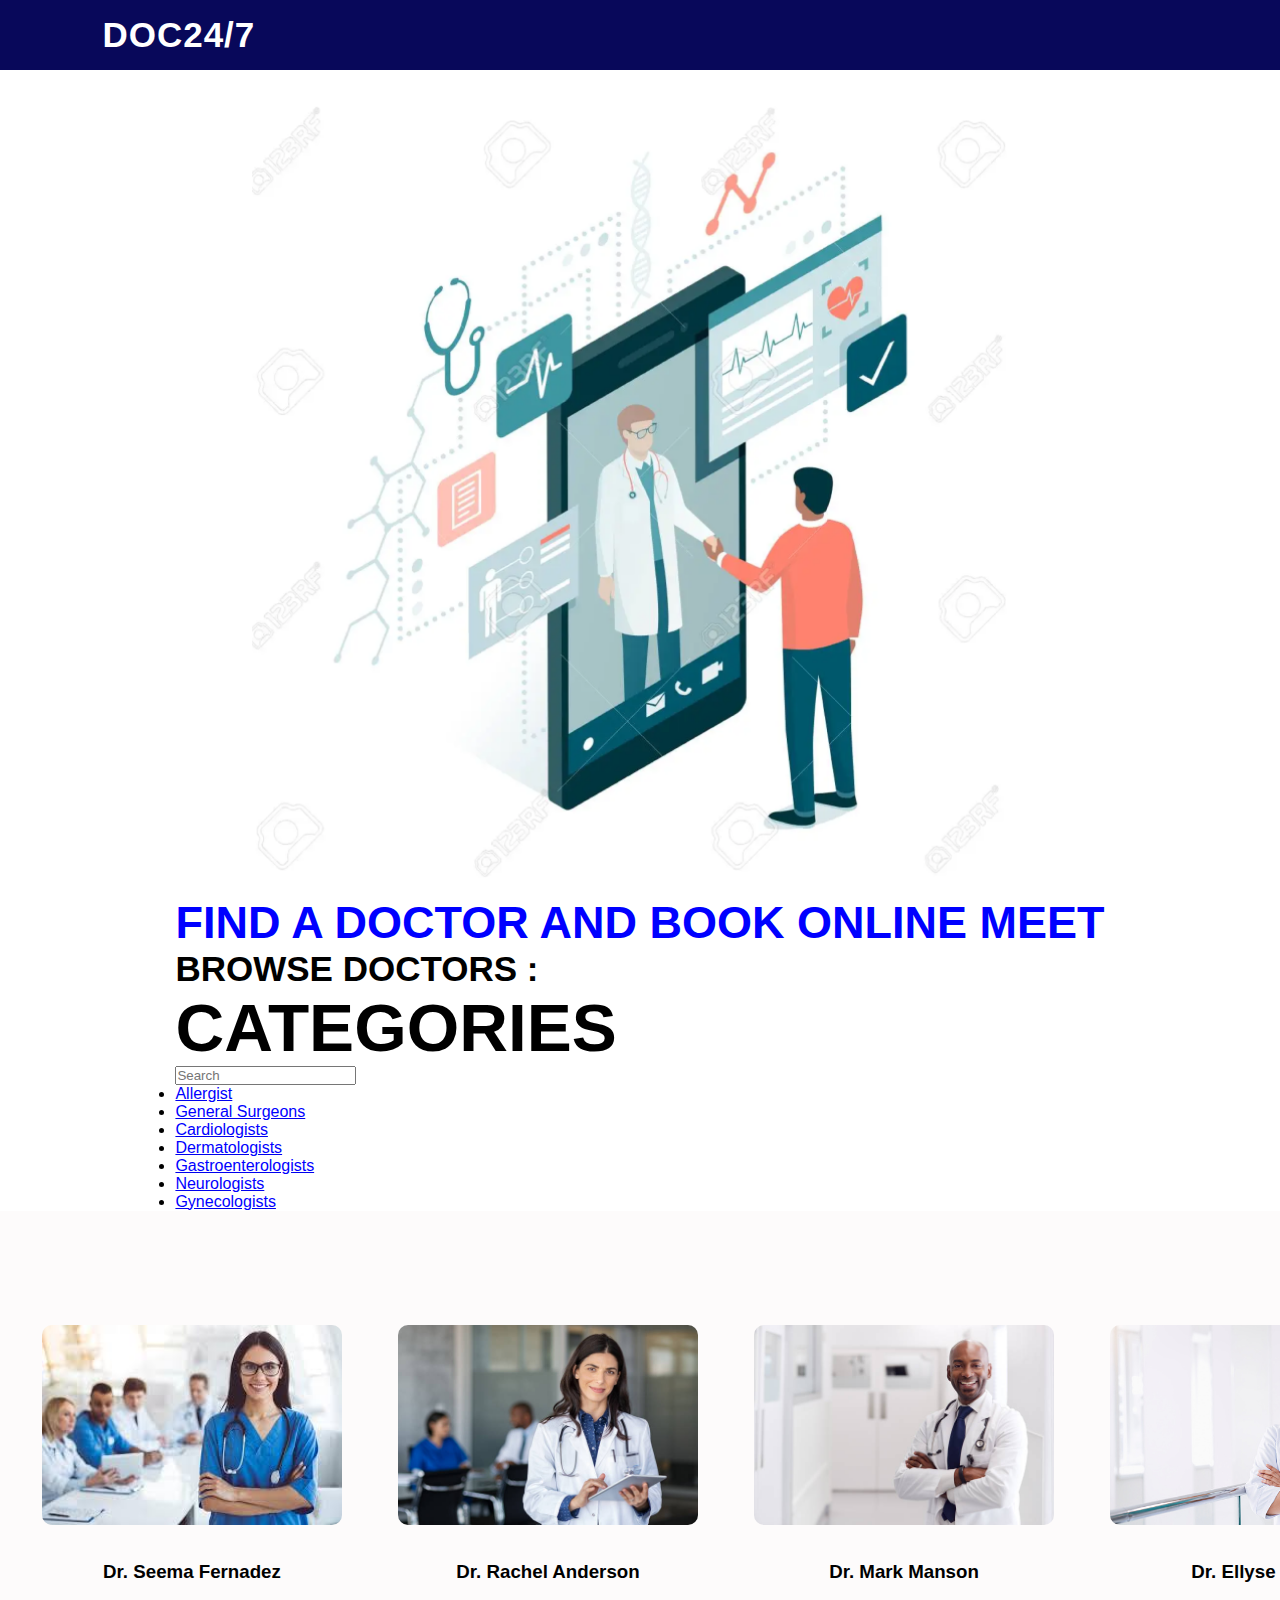
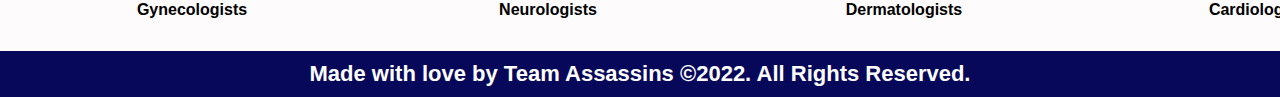
==== consultation.html @ af4ab014 "Add files via upload" ====
<!DOCTYPE html>
<html>

<head>
  <title>DOC-24/7 | Consultation</title>
  <meta name="viewport" content="width=device-width, initial-scale=1">
  <link rel="preconnect" href="https://fonts.gstatic.com">
  <link
    href="https://fonts.googleapis.com/css2?family=Josefin+Sans:ital,wght@0,100;0,200;0,300;0,400;0,500;0,600;0,700;1,100;1,200;1,300;1,400;1,500;1,600;1,700&display=swap"
    rel="stylesheet">

  <link rel="stylesheet" href="https://cdnjs.cloudflare.com/ajax/libs/font-awesome/5.15.3/css/all.min.css"
    integrity="sha512-iBBXm8fW90+nuLcSKlbmrPcLa0OT92xO1BIsZ+ywDWZCvqsWgccV3gFoRBv0z+8dLJgyAHIhR35VZc2oM/gI1w=="
    crossorigin="anonymous" referrerpolicy="no-referrer" />
  <link rel="stylesheet" href="https://cdnjs.cloudflare.com/ajax/libs/materialize/0.100.2/css/materialize.min.css">
  <link href="https://maxcdn.bootstrapcdn.com/font-awesome/4.7.0/css/font-awesome.min.css" rel="stylesheet"
    integrity="sha384-wvfXpqpZZVQGK6TAh5PVlGOfQNHSoD2xbE+QkPxCAFlNEevoEH3Sl0sibVcOQVnN" crossorigin="anonymous">

  <style>
    * {
      padding: 0;
      margin: 0;
      font-family: 'Roboto', sans-serif;
      box-sizing: border-box;
    }

    .collection-item p{
      color: blue;
    }


    

    div.scrollmenu {
      background-color: rgb(253, 251, 251);
      overflow: auto;
      white-space: pre-line;
      display: inline-flex;
      width: 100%;

    }

    div.scrollmenu a {
      display: inline-block;
      color: white;
      text-align: center;
      padding: 14px;
      text-decoration: none;
    }

    div.scrollmenu a:hover {
      /* background-color: #777; */
    }

    .picture-intro a img {
      /* font-size mayhem: 22px; */
      height: 500px;
      /* wi heydth: p hey x; */
      
    }

    .collection li:hover{
      color: white;
      /* font-size: 333px; */
    }

    

    nav {
      display: flex;
      align-items: center;
      justify-content: space-between;
      padding-top: 15px;
      padding-bottom: 15px;
      padding-left: 8%;
      padding-right: 8%;
      background-color: rgb(8, 8, 90);
    }

    .logo {
      color: white;
      font-size: 35px;
      letter-spacing: 1px;
      cursor: pointer;
      font-weight: bolder;


    }

    nav ul li {
      list-style-type: none;
      display: inline-block;
      padding: 10px 15px;
    }

    nav ul li a {
      color: white;
      text-decoration: none;
      font-weight: bold;
      text-transform: capitalize;
      font-size: 20px ;
      
    }

    nav ul li a:hover {
      color: #3d6be9;
      transition: .4s;
    }

    .menu-btn {
      color: white;
      font-size: 23px;
      cursor: pointer;
      display: none;
    }




    @media screen and (max-width: 1390px) {

      /* nav ul{
	display: none;
}

 */
      /* nav ul{
		position: absolute;
		height: 100vh;
		width: 100%;
		left: 0;
		top: 0;
		background: #111;
	} */
      .menu-btn {
        display: block;
      }

      .nav-links {
        position: absolute;
        display: flex;
        flex-direction: column;
        width: 100%;
        height: 77vh;
        background: rgb(36, 11, 175);
        top: 64px;
        right: 0;
        text-align: center;
        z-index: 1;
        transition: all .5s;
        /* margin: ; */

        opacity: 0;
      }

      .show-sidebar {
        opacity: 1;
      }

      .nav-links li {
        display: block;
        font-size: 30px;
        margin: 10px;
        margin-top: 60px;

      }

      .nav-links li a:hover {
        background: none;
        color: #f9004d;
      }
      .mid-section{
      display: flex;
      justify-content: center;
      align-items: center;
      flex-direction: column;
      margin-right: 2%;
      margin-left: 2%;

    }
      .mid-section-img img{
        width: 100%;
      }

      .header h1{
        font-size: 25px;
      }
      
      .doctor-specialization-header h1{
        font-size: 35px;
      }

      .picture-intro a img {
      /* font-size: 22px; */
      height: 250px;
      /* width: px; */
    }



    }

    .picture-intro a img {
      /* font-size: 22px; */
      height: 200px;
      width: 300px;
      border-radius: 10px;
      
      /* width: px; */
    }

    .picture-intro h3,h4{
      margin-top: 0px;
      text-align: center;
    }

    .picture-intro{
      /* margin-bottom: 0%; */
    }


    .mid-section{
      display: flex;
      justify-content: center;
      align-items: center;

    }
    .header h1{
      font-size: 45px;
      color: blue;
    }
    .doctor-specialization-header{
      font-size: 45px;
      font-weight: bolder;
    }
    .correction{
      margin-top: 50px;
    }
    .present-icon{
      color: #3d6be9;
    }
    .footer{
        margin-top: 80px;
        background: #3d6be9;
        color: #ffffff;
    }
    .footer .col-4{
        min-height: 200px;
        display: flex;
        flex-direction: column;
        justify-content: space-around;
    }
    .footer1 h1{
        font-size: 40px;
        margin-bottom: 30px;
    }
    .footer h3{
        font-size: 20px;
    }
    .footer hr{
        width: 90%;
        margin: 0 auto;
    }
    #copyright{
       text-align: center;
        padding: 10px;
        background: rgb(8, 8, 90);
        color: #ffffff;
        font-weight: 500;
        /* font-size: 15px; */

    }
    #copyright h3{
      font-size: 22px;
    }
    .footer .grid-wrapper{
        display: grid;
        grid-template-columns: repeat(auto-fit,minmax(250px,auto));
        grid-gap: 2em;
        padding: 2rem;
    }
    /* .collection-item{
      color: white;
    } */
    
  </style>
</head>

<body>
  <div class="hero">

    <nav>
      <h2 class="logo">DOC<span>24/7</span></h2>
      <ul class="nav-links">
        <li><a href="Home.html">Home</a></li>
        <li><a class="present-icon" href="consultation.html">Consultation</a></li>
        <li><a href="emergency.html">Emergency</a></li>
        <li><a href="login.html">Sign in</a></li>
      </ul>

      <div class="menu-btn">
        <i class="fas fa-bars"></i>
      </div>

    </nav>


    <div class="mid-section">
      <div class="mid-section-img">

        <img src="img/consultation.png" alt="">

        <img src="page_files/images/consultation.png" alt="">

      </div>
      <div class="finding-appointment">
        <div class="header">
          <h1>FIND A DOCTOR AND BOOK ONLINE MEET</h1>
          <!-- <p>Easily book a virtual meet with doctor anywhere in the world DOC24/7</p> -->
        </div>
        <!-- <div class="input-bar">
          <input type="text" placeholder="Search" class="search-bar">
          <i class="fas fa-search"></i>
        </div> -->
        <div class="doctor-specialization">
          <div class="doctor-specialization-header">
            <h1>BROWSE DOCTORS :</h1>
            <h2>CATEGORIES</h2>

          </div>
          <div class="container">
            <div class="row">
              <div class="col s12">
                <div class="card" id="main">
                  <div class="card-action">
                    <!-- <h5 id="task-title">Tasks</h5> -->
                    <div class="input-field col s12">
                      <input type="text" placeholder="Search" name="filter" id="filter">
                      <!-- <label for="filter">Filter Tasks</label> -->
                    </div>
                    <ul class="collection">
                      <li>
                        <a href="https://forms.gle/eTrnrB6i5hMcqkYw7" class="collection-item"> <p class="end-goal" > Allergist </p></a>
                      </li>
                      
                      <li>
                       <a   class="collection-item" href="https://forms.gle/xVBidWu2ZsnB7X2e8"> <p class="end-goal" > General Surgeons  </p>  </a>    
                      </li>
                      <li>
                      <a  class="collection-item" href="https://forms.gle/UJjVGUBqZhZh9bSB8"><p class="end-goal" >  Cardiologists   </p>    </a>
                      </li>
                      <li>
                       <a  class="collection-item end-goal" href="https://forms.gle/nnyBF58Wf7uPMVUT7"> <p class="end-goal" > Dermatologists  </p>    </a>
                      </li>
                      <li>
                       <a  class="collection-item end-goal"  href="#"> <p class="end-goal" > Gastroenterologists </p> </a>
                      </li>
                      <li>
                        <a  class="collection-item" href="https://forms.gle/c9WiNYCpMjL85raA9"> <p class="end-goal" > Neurologists   </p>    </a>
                      </li>
                      <li>
                       <a  class="collection-item" href="https://forms.gle/SyjSLVKgTNSaH94J8"> <p class="end-goal" > Gynecologists   </p>     </a>
                      </li>

                    </ul>
                    <!-- <a href="#" class="clear-tasks btn black">Clear Tasks</a> -->
                  </div>
                </div>
              </div>
            </div>
          </div>



        </div>
      </div>
    </div>

    <div class="scrollmenu">


      <a>
        <div class="picture-intro">

          <!-- <a href="https://forms.gle/SyjSLVKgTNSaH94J8"><img src="img/doctor1.jpg" alt=""></a> -->

          <a href="https://forms.gle/SyjSLVKgTNSaH94J8"><img src="page_files/images/doctor1.jpg" alt=""></a>

          <h3>Dr. Seema Fernadez</h3>
          <h4>Gynecologists</h4>
        </div>
      </a>
      <a>
        <div class="picture-intro">

          <!-- <a href="https://forms.gle/c9WiNYCpMjL85raA9"><img src="img/doctor2.jpg" alt=""></a> -->

          <a href="https://forms.gle/c9WiNYCpMjL85raA9"><img src="page_files/images/doctor2.jpg" alt=""></a>

          <h3>Dr. Rachel Anderson</h3>
          <h4>Neurologists</h4>
        </div>
      </a>
      <a>
        <div class="picture-intro">

          <!-- <a href="https://forms.gle/nnyBF58Wf7uPMVUT7"><img src="img/doctor3.jpg" alt=""></a> -->

          <a href="https://docs.google.com/forms/d/e/1FAIpQLScnrFFW5rPR-_y2NNPKtQv3DG3pppr_Ju_62vBPl4rWT1Zmvw/viewform"><img src="page_files/images/doctor3.jpg" alt=""></a>

          <h3>Dr. Mark Manson</h3>
          <h4>Dermatologists</h4>
        </div>
      </a>
      <a>
        <div class="picture-intro">

          <!-- <a href="https://forms.gle/UJjVGUBqZhZh9bSB8"><img src="img/doctor4.jpg" alt=""></a> -->

          <a href="https://forms.gle/UJjVGUBqZhZh9bSB8"><img src="page_files/images/doctor4.jpg" alt=""></a>

          <h3>Dr. Ellyse Perry</h3>
          <h4>Cardiologists</h4>
        </div>
      </a>
      <a>
        <div class="picture-intro">

          <!-- <a href="https://forms.gle/xVBidWu2ZsnB7X2e8"><img src="img/doctor5.jpg" alt=""></a> -->

          <a href="https://forms.gle/xVBidWu2ZsnB7X2e8"><img src="page_files/images/doctor5.jpg" alt=""></a>

          <h3>Dr. Brandon King</h3>
          <h4>General Surgeons</h4>
        </div>
      </a>
      <a>
        <div class="picture-intro">

          <!-- <a href="https://forms.gle/c9WiNYCpMjL85raA9"><img src="img/doctor6.jpg" alt=""></a> -->

          <a href="https://forms.gle/c9WiNYCpMjL85raA9"><img src="page_files/images/doctor6.jpg" alt=""></a>

          <h3>Dr. Bob Lesner</h3>
          <h4>Neurologists</h4>
        </div>
      </a>
      <a>
        <div class="picture-intro">

          <!-- <a href="https://forms.gle/UJjVGUBqZhZh9bSB8"><img src="img/doctor7.jpg" alt=""></a> -->

          <a href="https://forms.gle/UJjVGUBqZhZh9bSB8"><img src="page_files/images/doctor7.jpg" alt=""></a>

          <h3>Dr. Patrick Dang</h3>
          <h4>Cardiologists</h4>
        </div>
      </a>
      <a>
        <div class="picture-intro">

          <!-- <a href="https://forms.gle/nnyBF58Wf7uPMVUT7"><img src="img/doctor8.jpg" alt=""></a> -->

          <a href="https://forms.gle/nnyBF58Wf7uPMVUT7"><img src="page_files/images/doctor8.jpg" alt=""></a>

          <h3>Dr. Lisa Mishra</h3>
          <h4>Dermatologists</h4>
        </div>
      </a>
      <a>
        <div class="picture-intro correction">

          <a href="https://forms.gle/SyjSLVKgTNSaH94J8"><img src="page_files/images/doctor9.jpg" alt=""></a>

          <h3>Dr. Lamb Patnaik</h3>
          <h4>Gynecologists</h4>
        </div>
      </a>
      <a>
        <div class="picture-intro">

          <!-- <a href="https://forms.gle/xVBidWu2ZsnB7X2e8"><img src="img/doctor10.jpg" alt=""></a> -->

          <a href="https://forms.gle/xVBidWu2ZsnB7X2e8"><img src="page_files/images/doctor10.jpg" alt=""></a>

          <h3>Dr. Merry Ferris</h3>
          <h4>General Surgeons</h4>
        </div>
      </a>
      <a>
        <div class="picture-intro correction">
          <a href="https://forms.gle/eTrnrB6i5hMcqkYw7"><img src="page_files/images/doctor11.jpeg" alt=""></a>
          <h3>Dr. Hamilton Cartwright</h3>
          <h4>Allergist</h4>
        </div>
      </a>


    </div>

  </div>

		<footer id="copyright">
		   <h3>Made with love by Team Assassins &copy;2022. All Rights Reserved.</h3>
	  </footer>

  <!-- <h2>Horizontal Scrollable Menu</h2>
<p>Resize the browser window to see the effect.</p> -->
  <script>
    const toggleBtn = document.querySelector(".menu-btn");
    const sidebar = document.querySelector(".nav-links");
    const taskList = document.querySelector('.collection');
    // const clearBtn = document.querySelector('.clear-tasks');
    const filter = document.querySelector('#filter');

    toggleBtn.addEventListener("click", function () {
      sidebar.classList.toggle("show-sidebar")
    })

    loadEventListeners();

    function loadEventListeners() {
      filter.addEventListener('keyup', filterTasks)
    }

    function filterTasks(e) {
      const text = e.target.value.toLowerCase();

      document.querySelectorAll('.end-goal').forEach(function (task) {
        const item = task.firstChild.textContent;
        if (item.toLowerCase().indexOf(text) != -1) {
          task.style.display = 'block';
        } else {
          task.style.display = 'none';
        }
      });
    }



  </script>

</body>

</html>
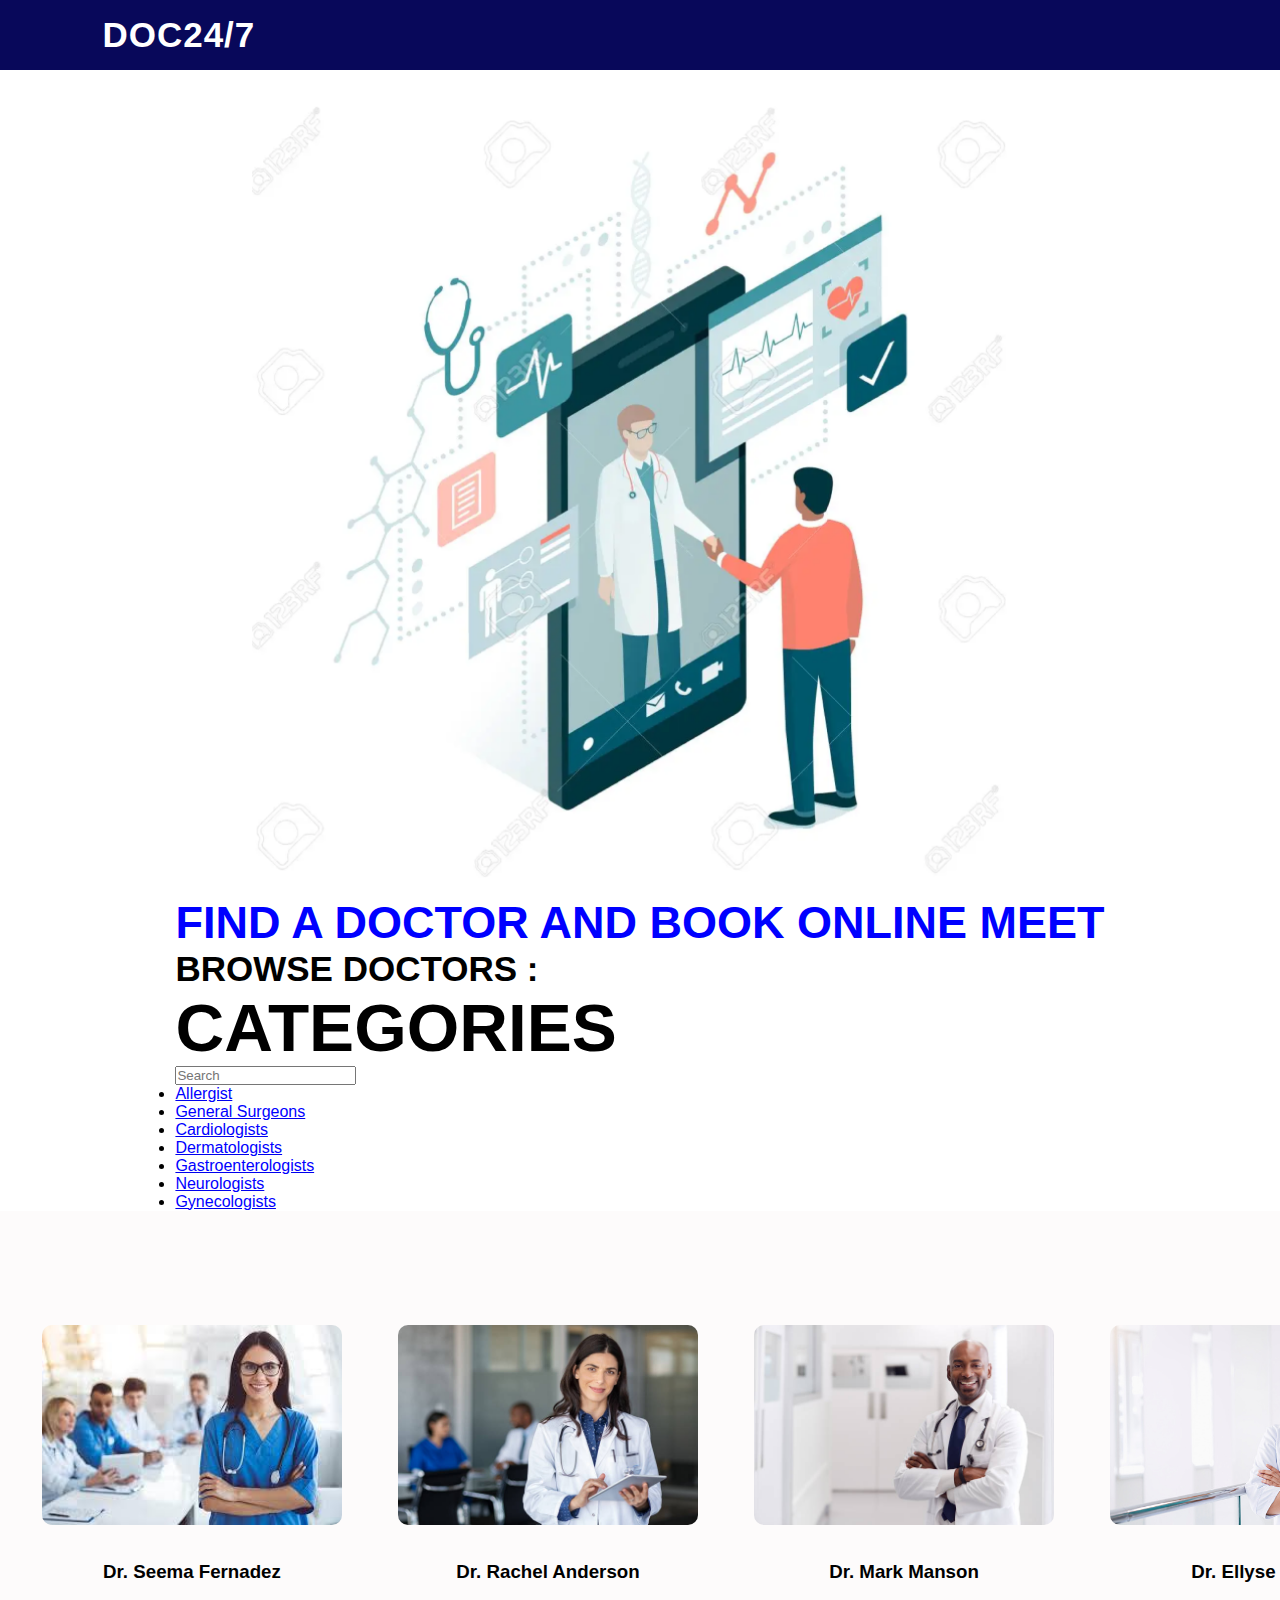
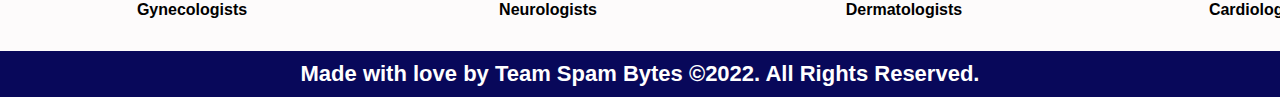
==== commit 4f5f1311: "Update consultation.html" ====
--- a/consultation.html
+++ b/consultation.html
@@ -501,7 +501,7 @@
   </div>
 
 		<footer id="copyright">
-		   <h3>Made with love by Team Assassins &copy;2022. All Rights Reserved.</h3>
+		   <h3>Made with love by Team Spam Bytes &copy;2022. All Rights Reserved.</h3>
 	  </footer>
 
   <!-- <h2>Horizontal Scrollable Menu</h2>
@@ -542,4 +542,4 @@
 
 </body>
 
-</html>+</html>
